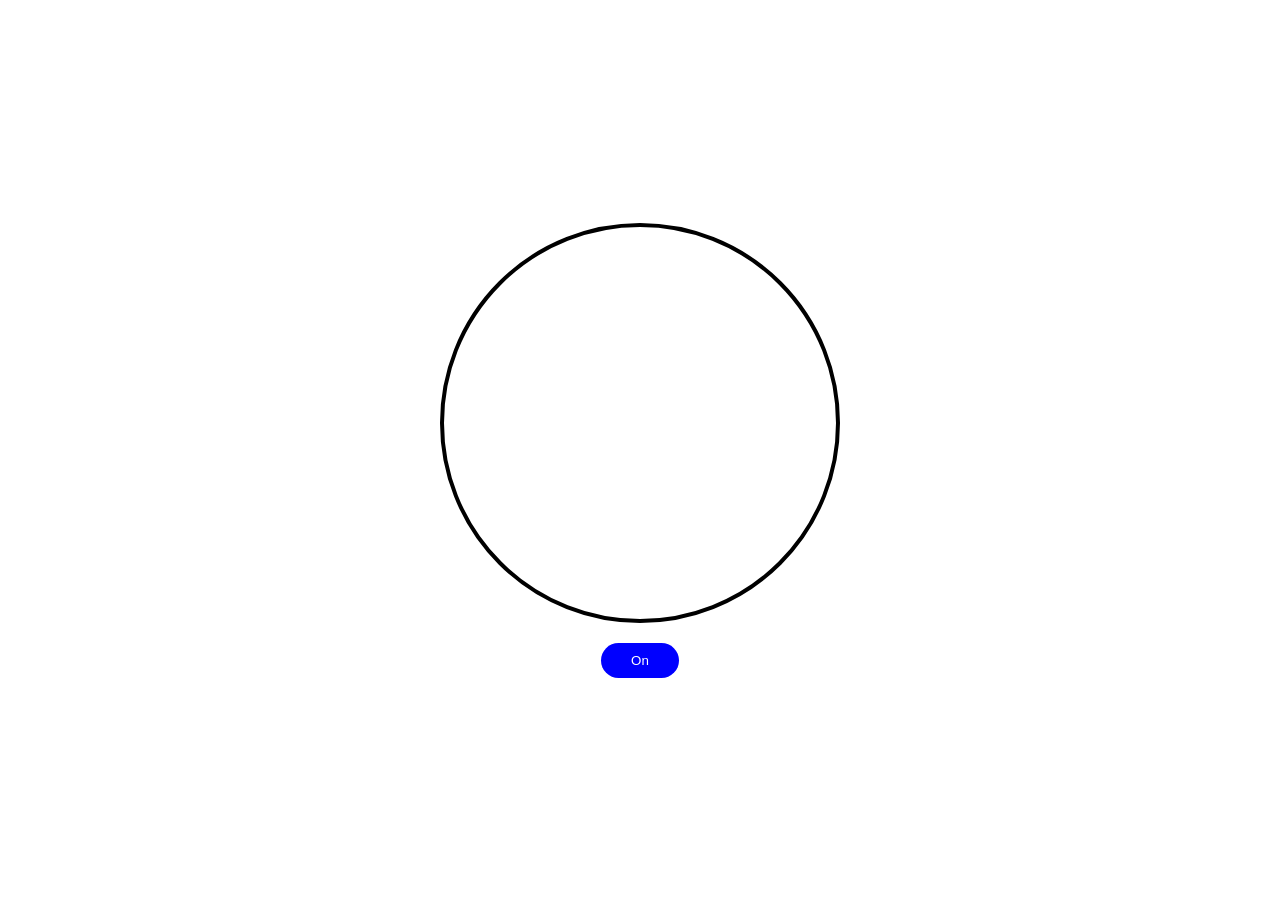
==== index.html @ 10331cb6 "DOM manipulation 2" ====
<!DOCTYPE html>
<html lang="en">
<head>
    <meta charset="UTF-8">
    <meta name="viewport" content="width=device-width, initial-scale=1.0">
    <title>Document</title>
    <link rel="stylesheet" href="style.css">
</head>
<body>
    <main>
        <div class="bulb">

        </div>
        <button>On</button>
    </main>
    



    <script src="script.js"></script>
</body>
</html>
---- style.css ----
*{
    margin: 0;
    padding: 0;
    box-sizing: border-box;
}
html, body{
    height: 100%;
    width: 100%;
}
/* main{
    height: 100%;
    width: 100%;
    background-color: #000000; */
    /* display: grid;
    grid-template-rows: 100px calc(100% - 200px) 100px;
    grid-template-columns: 20% 80%; */
    
    
    /* grid-template-columns: 20% 80%;
    grid-template-rows: repeat(2,20%) 60% ; */
    /* grid-template-columns:  20% minmax(10%,30%) 50%;
    grid-template-rows: 50% 50%; */
    /* display: grid;
    grid-template-columns: 20% 80%;
    grid-template-rows: 100px calc(100% - 200px) 100px;
    grid-template-areas: 
    "header header"
    "aside section"
    "footer footer"
    ;
    gap: 20px; }*/
/* .box{
    border: 2px solid #ffffff;
    background-color: pink;
}

header{
    grid-area: header;
    
    background-color: lightblue;
}
aside{
    grid-area: aside;
    background-color: palevioletred;
}
section{
    grid-area: section;
    background-color: palegoldenrod;
}
footer{
    grid-area: footer;
    background-color: rgb(67, 226, 27);
} */
/* main{
    height: 100%;
    width: 100%;
    background-color: black;
    display: grid;
    grid-template-columns: 22% 20% 7% 27% 22%;
    grid-template-rows: 29% 26% 7% 18% 20%;

    grid-template-areas: 
    "left-top top-center1 top-center1 top-center2 right-top"
    "left-top center center center right-top"
    "left-bottom center center center right-top"
    "left-bottom center center center right-bottom"
    "left-bottom bottom-center1 bottom-center2 bottom-center2 right-bottom"
    ;
    gap: 15px;
}
.left-top{
    grid-area:left-top;
    background-color: royalblue;
    border: 2px solid white;
    border-radius: 20px;
}
.left-bottom{
    grid-area:left-bottom;
    background-color:crimson ;
    border: 2px solid white;
    border-radius: 20px;
}
.right-top{
    grid-area:right-top;
    background-color: palevioletred;
    border: 2px solid white;
    border-radius: 20px;
}
.right-bottom{
    grid-area:right-bottom;
    background-color: lightseagreen;
    border: 2px solid white;
    border-radius: 20px;
}
.center{
    grid-area:center;
    background-color: tan;
    border: 2px solid white;
    border-radius: 20px;
}
.top-center1{
    grid-area:top-center1;
    background-color: lavender;
    border: 2px solid white;
    border-radius: 20px;
}
.top-center2{
    grid-area: top-center2;
    background-color: blanchedalmond;
    border: 2px solid white;
    border-radius: 20px;
}
.bottom-center1{
    grid-area: bottom-center1;
    background-color: coral;
    border: 2px solid white;
    border-radius: 20px;
}
.bottom-center2{
    grid-area: bottom-center2;
    background-color: mediumpurple;
    border: 2px solid white;
    border-radius: 20px;
} */

/* .parent{
    background-color: black;
    max-height: 100%;
    width: 100%;
}
.box{
    height: 200px;
    width: 200px;
    background-color: red;
    border: 2px solid white ;
} */

/* h1{
    font-size: 80px;
    display: inline-block;
    background-color: red;

    max-width: 50%;
} */

/* .box{
    height: 200px;
    width: 200px;
    background-color: royalblue;
    position: absolute;
    animation: moving 2s ease-in-out ;

    animation-fill-mode: forwards;
    animation-iteration-count: infinite;
    animation-direction: alternate;
    animation-timing-function: cubic-bezier(0.39, 0.575, 0.565, 1);

}
.box:hover{
    animation-play-state: paused;
    
} */

@keyframes moving {
    0%{
        left: 0;
        right: 0;
        
    }
    50%{
        left: 75px;
        top: 0;
    }
    100%{
        left: 75px;
        top: 50px;
    }
}
/* @media (max-width:300.16px){
    .box{
        background-color: rgb(224, 15, 4);
        height: 100px;
        width: 100px;
        border-radius: 50px;
    }
} */

/* @keyframes animation1 {
    from{
        left: 0%;
        background-color: royalblue;
    }
    to{
        left: 60%;
        background-color: red;
    }
} */
 /* h1{
    color: red;

 }
 h1::after{
    content: "1";
 }
 h1::before{
    content: "hi";
 } */

 /* .box{
    height: 200px;
    width: 200px;
    background-color: royalblue;
 } */
 /* iske upar after ya before lagaoge toh uske andr hi ayega naki uske aage piche */
/* :root{
    --king:red;
    --queen:pink;
} */
main{
    height: 100%;
    width: 100%;
    display: flex;
    flex-direction: column;
    gap: 20px;
    align-items: center;
    justify-content: center;
}

.bulb{
    height: 400px;
    width: 400px;
    border-radius: 50%;
    border: 4px solid rgb(0, 0, 0);
    
}

button{
    padding: 10px 30px;
    color: white;
    background-color: blue;
    border-radius: 20px ;
    border: none;
}
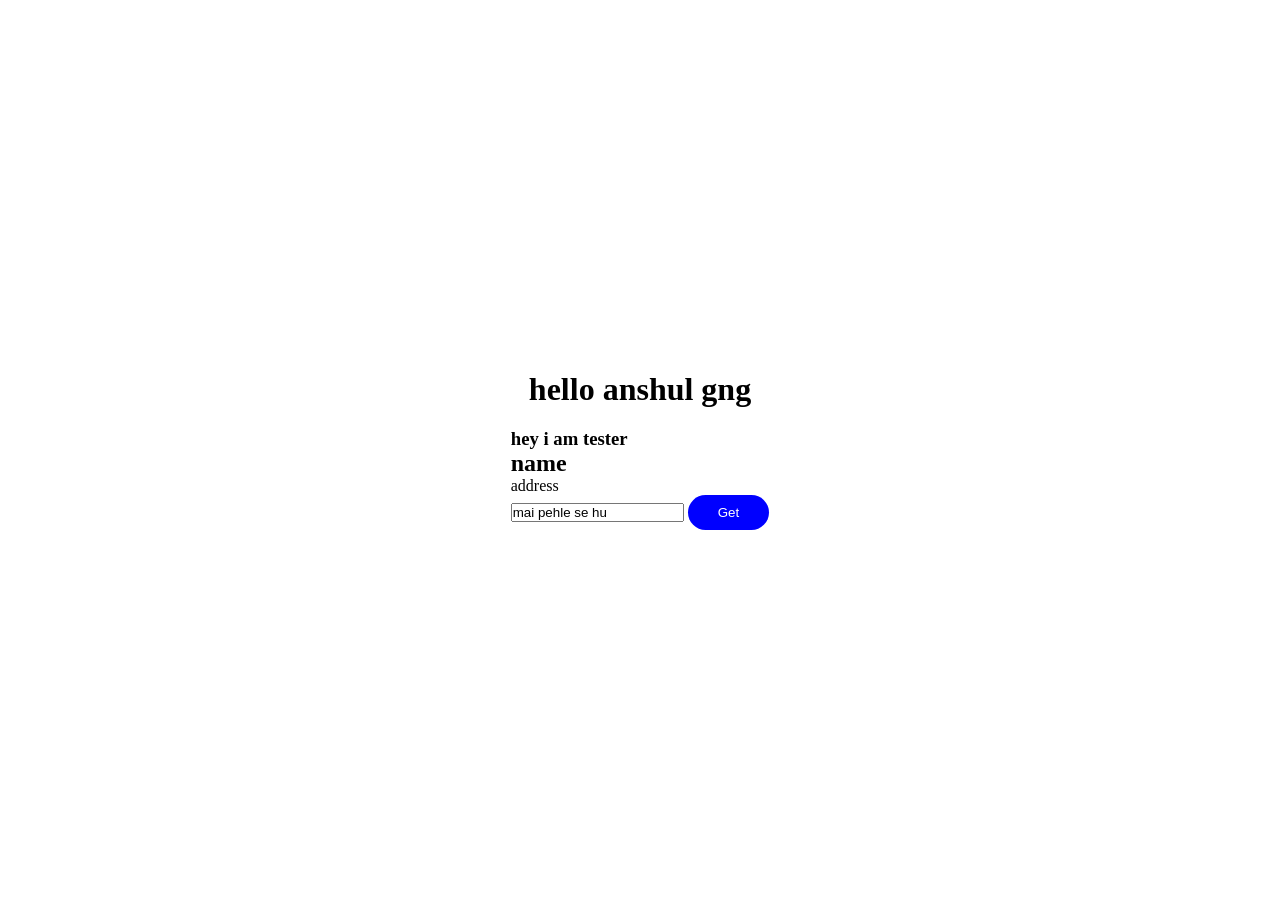
==== commit 4564db20: "DOM Manipulation 3" ====
--- a/index.html
+++ b/index.html
@@ -8,10 +8,23 @@
 </head>
 <body>
     <main>
-        <div class="bulb">
+        <h1>hello anshul gng</h1>
+        <div>
+            <h3 id="id1" class="c1 c2 c3">
+                hey i am tester
+            </h3>
 
+
+            <div id="user_card" data-user-id="123">
+                <h2>name</h2>
+                <p>address</p>
+            </div>
+
+            <div>
+                <input type="text" placeholder="enter something" value="mai pehle se hu">
+                <button>Get</button>
+            </div>
         </div>
-        <button>On</button>
     </main>
     
 
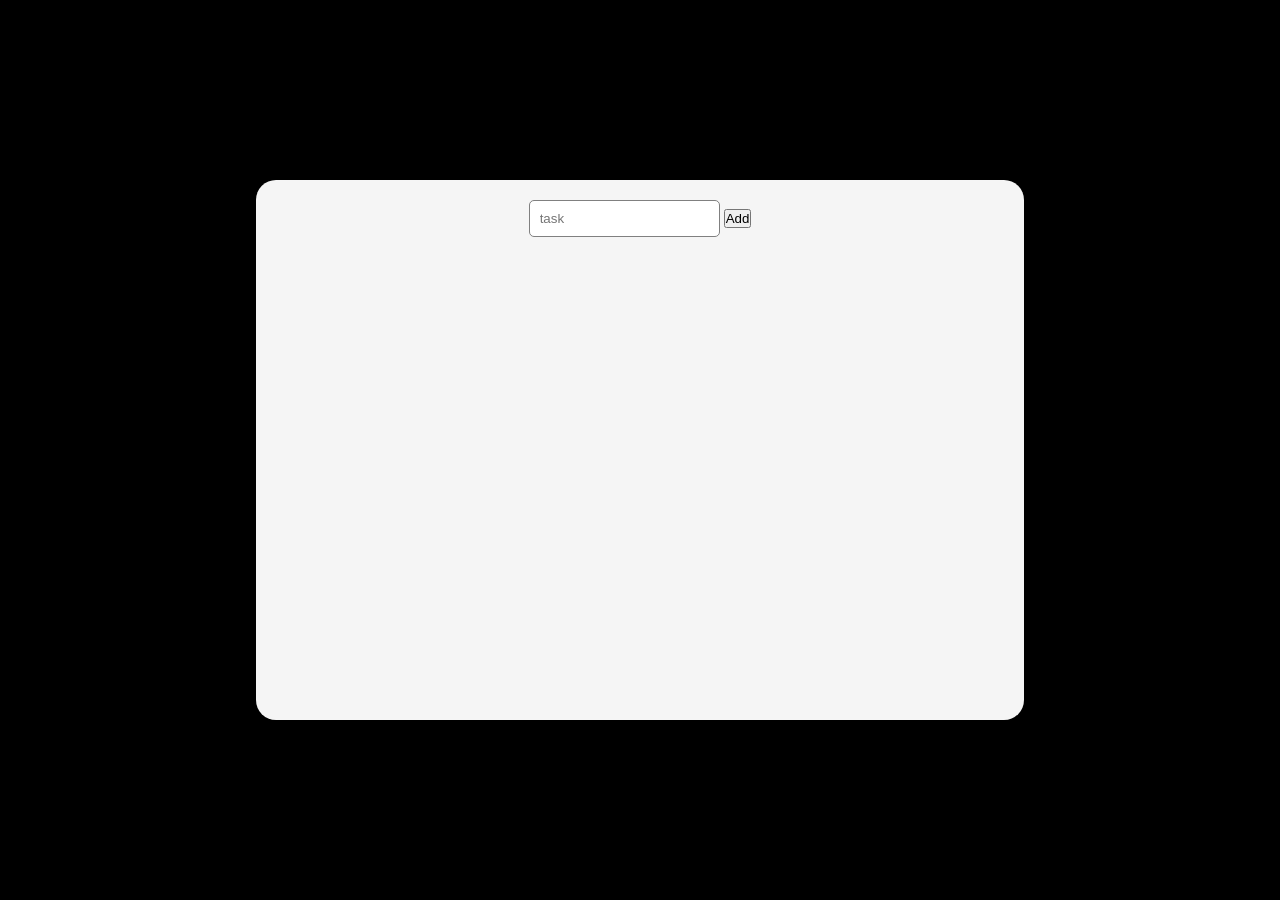
==== commit def1a1ef: "todo list" ====
--- a/index.html
+++ b/index.html
@@ -1,4 +1,4 @@
-<!DOCTYPE html>
+<!-- <!DOCTYPE html>
 <html lang="en">
 <head>
     <meta charset="UTF-8">
@@ -32,4 +32,31 @@
 
     <script src="script.js"></script>
 </body>
+</html> -->
+
+
+<!DOCTYPE html>
+<html lang="en">
+<head>
+    <meta charset="UTF-8">
+    <meta name="viewport" content="width=device-width, initial-scale=1.0">
+    <title>Document</title>
+    <link rel="stylesheet" href="style.css">
+</head>
+<body>
+    <main>
+        <div>
+            <input type="text" placeholder="task">
+            <button id = "add">Add</button>
+        </div>
+
+        <div class="todo-list">
+
+            
+        </div>
+    </main>
+
+
+    <script src="script.js"></script>
+</body>
 </html>
--- a/style.css
+++ b/style.css
@@ -6,6 +6,10 @@
 html, body{
     height: 100%;
     width: 100%;
+    background-color: black;
+    display: flex;
+    justify-content: center;
+    align-items: center;
 }
 /* main{
     height: 100%;
@@ -216,7 +220,7 @@
     --king:red;
     --queen:pink;
 } */
-main{
+/* main{
     height: 100%;
     width: 100%;
     display: flex;
@@ -224,9 +228,9 @@
     gap: 20px;
     align-items: center;
     justify-content: center;
-}
-
-.bulb{
+} */
+
+/* .bulb{
     height: 400px;
     width: 400px;
     border-radius: 50%;
@@ -240,4 +244,67 @@
     background-color: blue;
     border-radius: 20px ;
     border: none;
+} */
+
+main{
+    height: 60%;
+    width: 60%;
+    background-color: whitesmoke;
+    border-radius: 20px;
+    padding: 20px;
+    display: flex;
+    flex-direction: column;
+    align-items: center;
+}
+
+input{
+    padding: 10px 10px;
+    outline: none;
+    border: 1px solid gray;
+    border-radius: 5px;
+}
+#Add{
+    padding: 10px 30px;
+    background-color: blue;
+    color: white;
+    border-radius: 10px;
+    border: none;
+    cursor: pointer;
+}
+
+.todo-list{
+    display: flex;
+    flex-direction: column;
+    gap: 10px;
+    width: 70%;
+}
+.li{
+    display: flex;
+    width: 100%;
+    border: 1px solid white;
+    padding: 10px 15px;
+    border-radius: 10px;
+    background-color: white;
+    justify-content: space-between;
+    align-items: center;
+}
+
+h3{
+    font-size: 24px;
+    font-weight: 300;
+}
+.btn{
+    padding: 5px 25px;
+    border: none;
+    border-radius: 5px;
+
+}
+
+.edit{
+    background-color: yellow;
+    color: white;
+}
+.del{
+    background-color: red;
+    color: white;
 }
--- a/style.css
+++ b/style.css
@@ -6,6 +6,10 @@
 html, body{
     height: 100%;
     width: 100%;
+    background-color: black;
+    display: flex;
+    justify-content: center;
+    align-items: center;
 }
 /* main{
     height: 100%;
@@ -216,7 +220,7 @@
     --king:red;
     --queen:pink;
 } */
-main{
+/* main{
     height: 100%;
     width: 100%;
     display: flex;
@@ -224,9 +228,9 @@
     gap: 20px;
     align-items: center;
     justify-content: center;
-}
-
-.bulb{
+} */
+
+/* .bulb{
     height: 400px;
     width: 400px;
     border-radius: 50%;
@@ -240,4 +244,67 @@
     background-color: blue;
     border-radius: 20px ;
     border: none;
+} */
+
+main{
+    height: 60%;
+    width: 60%;
+    background-color: whitesmoke;
+    border-radius: 20px;
+    padding: 20px;
+    display: flex;
+    flex-direction: column;
+    align-items: center;
+}
+
+input{
+    padding: 10px 10px;
+    outline: none;
+    border: 1px solid gray;
+    border-radius: 5px;
+}
+#Add{
+    padding: 10px 30px;
+    background-color: blue;
+    color: white;
+    border-radius: 10px;
+    border: none;
+    cursor: pointer;
+}
+
+.todo-list{
+    display: flex;
+    flex-direction: column;
+    gap: 10px;
+    width: 70%;
+}
+.li{
+    display: flex;
+    width: 100%;
+    border: 1px solid white;
+    padding: 10px 15px;
+    border-radius: 10px;
+    background-color: white;
+    justify-content: space-between;
+    align-items: center;
+}
+
+h3{
+    font-size: 24px;
+    font-weight: 300;
+}
+.btn{
+    padding: 5px 25px;
+    border: none;
+    border-radius: 5px;
+
+}
+
+.edit{
+    background-color: yellow;
+    color: white;
+}
+.del{
+    background-color: red;
+    color: white;
 }
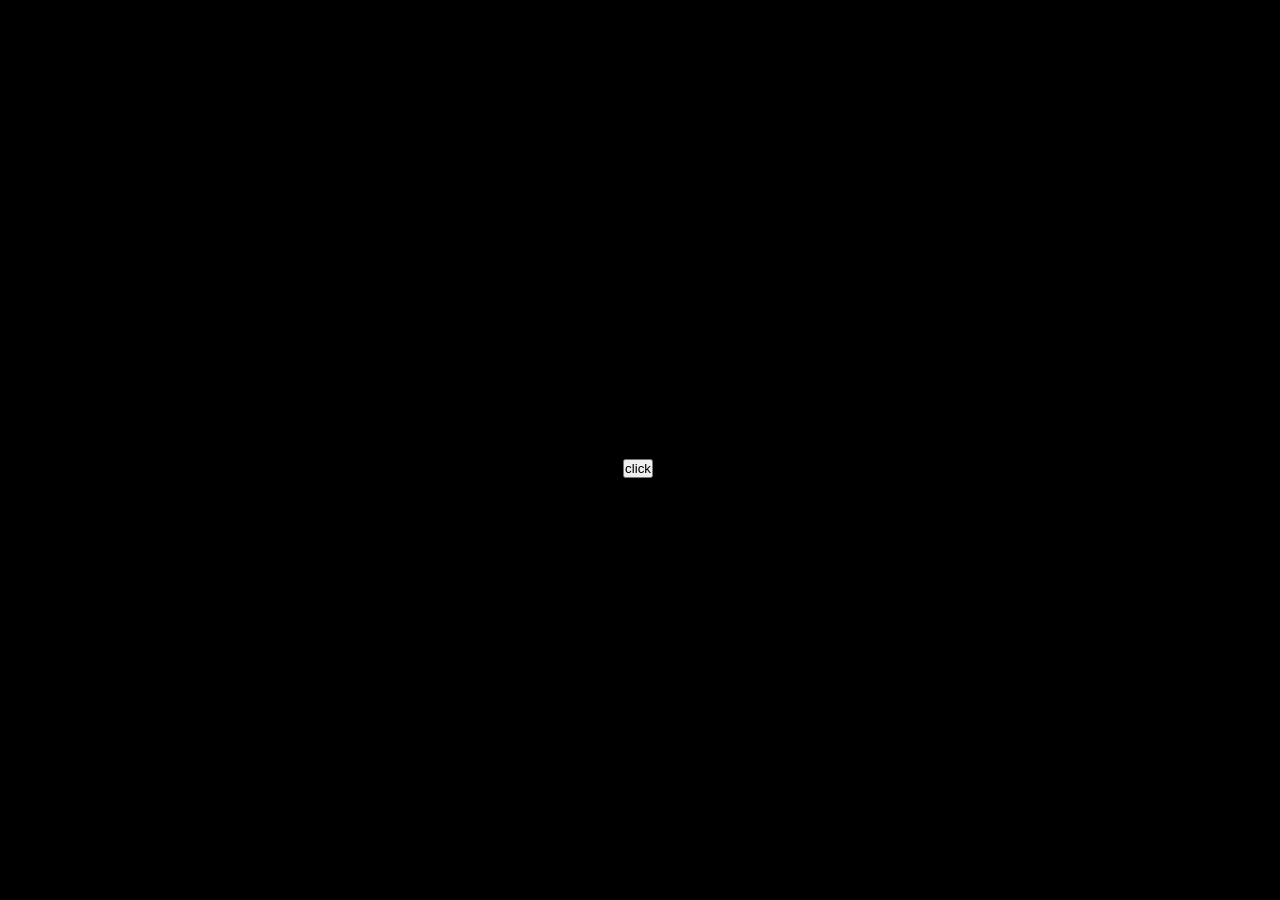
==== commit 5dafceaf: "event capturing" ====
--- a/index.html
+++ b/index.html
@@ -45,14 +45,9 @@
 </head>
 <body>
     <main>
+        <h1>Hi</h1>
         <div>
-            <input type="text" placeholder="task">
-            <button id = "add">Add</button>
-        </div>
-
-        <div class="todo-list">
-
-            
+            <button>click</button>
         </div>
     </main>
 
--- a/style.css
+++ b/style.css
@@ -246,7 +246,7 @@
     border: none;
 } */
 
-main{
+/* main{
     height: 60%;
     width: 60%;
     background-color: whitesmoke;
@@ -307,4 +307,4 @@
 .del{
     background-color: red;
     color: white;
-}+} */
--- a/style.css
+++ b/style.css
@@ -246,7 +246,7 @@
     border: none;
 } */
 
-main{
+/* main{
     height: 60%;
     width: 60%;
     background-color: whitesmoke;
@@ -307,4 +307,4 @@
 .del{
     background-color: red;
     color: white;
-}+} */
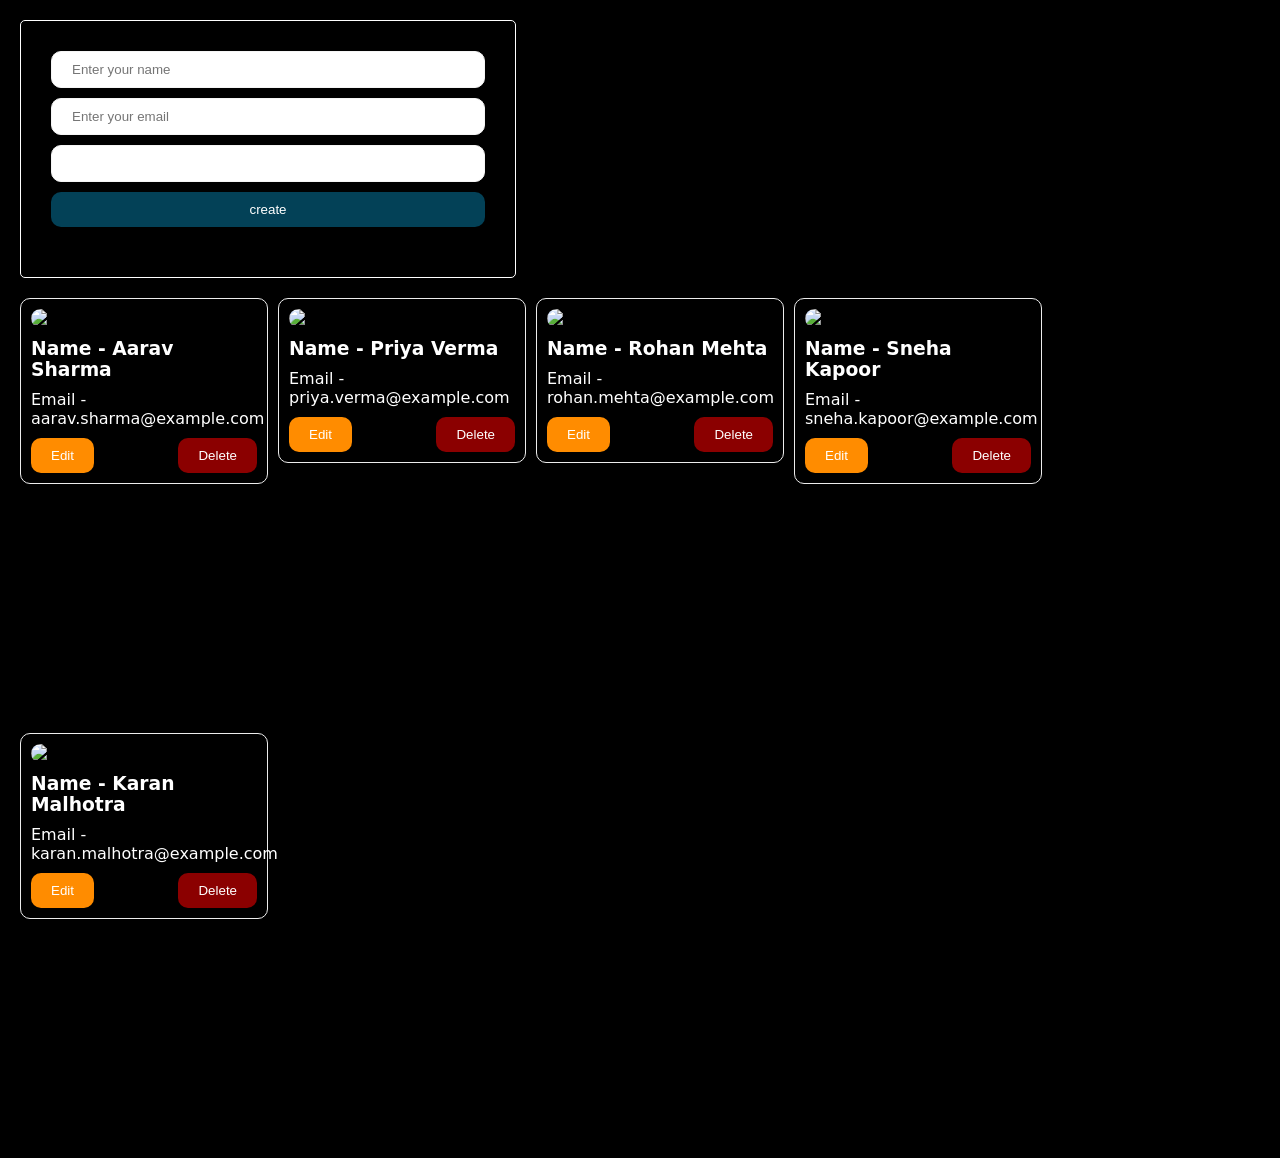
==== commit da64a608: "Implement user form and display user cards in the main section" ====
--- a/index.html
+++ b/index.html
@@ -44,12 +44,15 @@
     <link rel="stylesheet" href="style.css">
 </head>
 <body>
-    <main>
-        <h1>Hi</h1>
-        <div>
-            <button>click</button>
-        </div>
-    </main>
+    <form action="">
+      <input id="name" required type="text" placeholder="Enter your name" />
+      <input id="email" required type="text" placeholder="Enter your email" />
+      <input id="url" type="url" />
+      <button>create</button>
+    </form>
+
+    <div class="users"></div>
+
 
 
     <script src="script.js"></script>
--- a/style.css
+++ b/style.css
@@ -1,4 +1,4 @@
-*{
+/* *{
     margin: 0;
     padding: 0;
     box-sizing: border-box;
@@ -10,7 +10,7 @@
     display: flex;
     justify-content: center;
     align-items: center;
-}
+} */
 /* main{
     height: 100%;
     width: 100%;
@@ -307,4 +307,97 @@
 .del{
     background-color: red;
     color: white;
-} */+} */
+
+* {
+  margin: 0;
+  padding: 0;
+  box-sizing: border-box;
+}
+
+html,
+body {
+  height: 100%;
+  width: 100%;
+  background-color: black;
+  padding: 10px;
+  font-family: system-ui, -apple-system, BlinkMacSystemFont, "Segoe UI", Roboto,
+    Oxygen, Ubuntu, Cantarell, "Open Sans", "Helvetica Neue", sans-serif;
+}
+
+form {
+  padding: 30px;
+  height: 30%;
+  width: 40%;
+  display: flex;
+  flex-direction: column;
+  border-radius: 5px;
+  border: 1px solid white;
+  gap: 10px;
+}
+
+input {
+  padding: 10px 20px;
+  border-radius: 10px;
+  border: 1px solid whitesmoke;
+  outline: none;
+}
+
+button {
+  padding: 10px 20px;
+  background-color: rgb(3, 65, 87);
+  color: white;
+  border-radius: 10px;
+  border: none;
+}
+
+.users {
+  margin-top: 20px;
+  height: 100%;
+  display: flex;
+  gap: 10px;
+  flex-wrap: wrap;
+}
+
+.user_card {
+  height: fit-content;
+  padding: 10px;
+  width: 20%;
+  border-radius: 10px;
+  border: 1px solid rgb(236, 236, 236);
+}
+
+.img_box {
+  height: 70%;
+  width: 100%;
+  margin-bottom: 10px;
+}
+
+.img_box img {
+  height: 100%;
+  width: 100%;
+  object-fit: cover;
+  border-radius: 10px;
+}
+
+.text {
+  color: white;
+  margin-bottom: 10px;
+}
+
+h3 {
+  margin-bottom: 10px;
+}
+
+.actions {
+  display: flex;
+  justify-content: space-between;
+}
+
+#edit {
+  background-color: darkorange;
+}
+
+#del {
+  background-color: darkred;
+}
--- a/style.css
+++ b/style.css
@@ -1,4 +1,4 @@
-*{
+/* *{
     margin: 0;
     padding: 0;
     box-sizing: border-box;
@@ -10,7 +10,7 @@
     display: flex;
     justify-content: center;
     align-items: center;
-}
+} */
 /* main{
     height: 100%;
     width: 100%;
@@ -307,4 +307,97 @@
 .del{
     background-color: red;
     color: white;
-} */+} */
+
+* {
+  margin: 0;
+  padding: 0;
+  box-sizing: border-box;
+}
+
+html,
+body {
+  height: 100%;
+  width: 100%;
+  background-color: black;
+  padding: 10px;
+  font-family: system-ui, -apple-system, BlinkMacSystemFont, "Segoe UI", Roboto,
+    Oxygen, Ubuntu, Cantarell, "Open Sans", "Helvetica Neue", sans-serif;
+}
+
+form {
+  padding: 30px;
+  height: 30%;
+  width: 40%;
+  display: flex;
+  flex-direction: column;
+  border-radius: 5px;
+  border: 1px solid white;
+  gap: 10px;
+}
+
+input {
+  padding: 10px 20px;
+  border-radius: 10px;
+  border: 1px solid whitesmoke;
+  outline: none;
+}
+
+button {
+  padding: 10px 20px;
+  background-color: rgb(3, 65, 87);
+  color: white;
+  border-radius: 10px;
+  border: none;
+}
+
+.users {
+  margin-top: 20px;
+  height: 100%;
+  display: flex;
+  gap: 10px;
+  flex-wrap: wrap;
+}
+
+.user_card {
+  height: fit-content;
+  padding: 10px;
+  width: 20%;
+  border-radius: 10px;
+  border: 1px solid rgb(236, 236, 236);
+}
+
+.img_box {
+  height: 70%;
+  width: 100%;
+  margin-bottom: 10px;
+}
+
+.img_box img {
+  height: 100%;
+  width: 100%;
+  object-fit: cover;
+  border-radius: 10px;
+}
+
+.text {
+  color: white;
+  margin-bottom: 10px;
+}
+
+h3 {
+  margin-bottom: 10px;
+}
+
+.actions {
+  display: flex;
+  justify-content: space-between;
+}
+
+#edit {
+  background-color: darkorange;
+}
+
+#del {
+  background-color: darkred;
+}
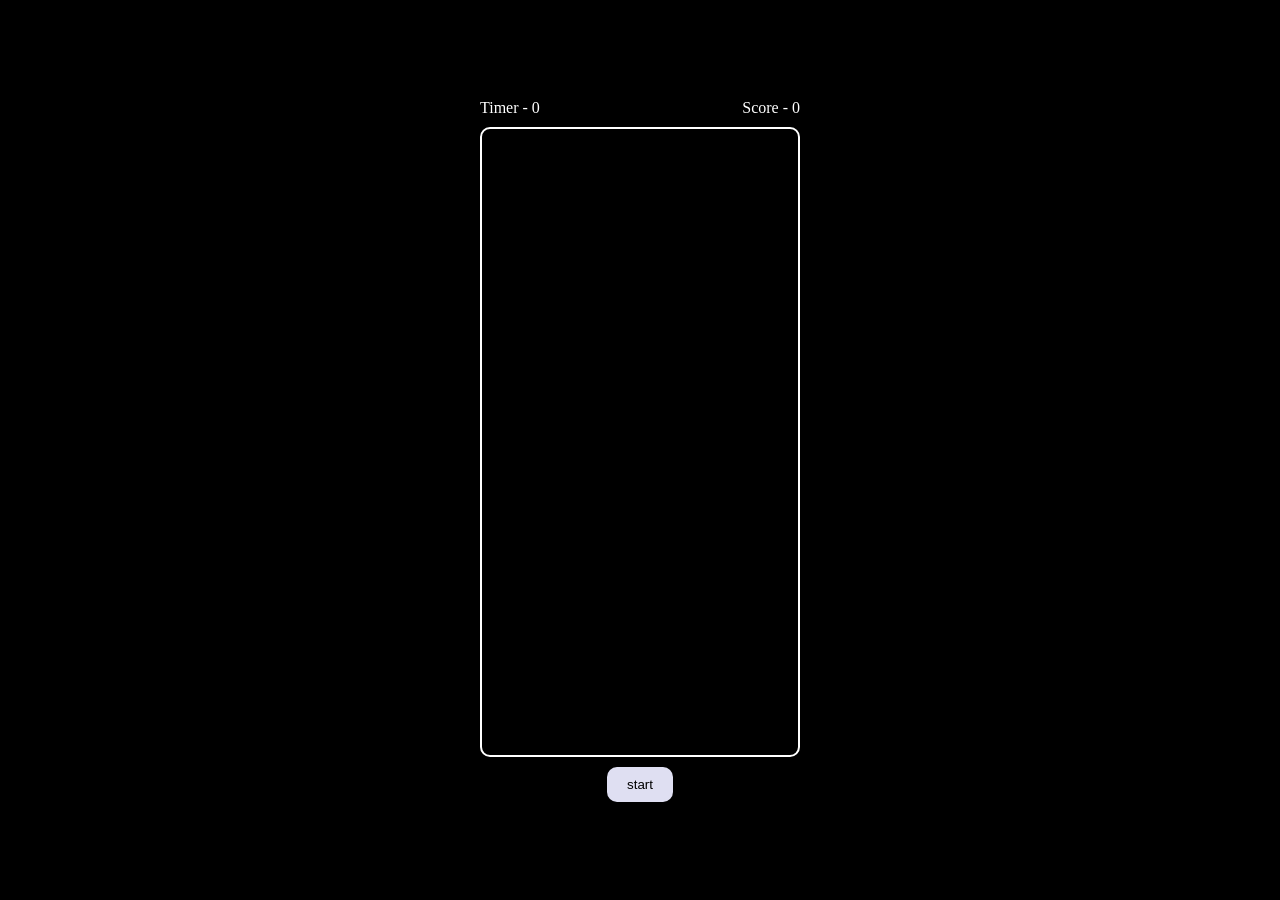
==== commit 4fc4ba55: "Score Game" ====
--- a/index.html
+++ b/index.html
@@ -35,7 +35,7 @@
 </html> -->
 
 
-<!DOCTYPE html>
+<!-- <!DOCTYPE html>
 <html lang="en">
 <head>
     <meta charset="UTF-8">
@@ -57,4 +57,41 @@
 
     <script src="script.js"></script>
 </body>
+</html> -->
+
+<!DOCTYPE html>
+<html lang="en">
+<head>
+    <meta charset="UTF-8">
+    <meta name="viewport" content="width=device-width, initial-scale=1.0">
+    <title>Document</title>
+    <link rel="stylesheet" href="style.css">
+</head>
+<body>
+    <div id="top">
+        <p>Timer - <span id="timer">0</span></p>
+        <p>Score - <span id="score">0</span></p>
+    </div>
+    <main>
+        <!-- <button>1</button>
+        <button>2</button>
+        <button>3</button>
+        <button>4</button>
+        <button>5</button>
+        <button>6</button>
+        <button>7</button>
+        <button>8</button>
+        <button>9</button>
+        <button>10</button> -->
+
+
+       
+    </main>
+    <button>start</button>
+
+    <div id="overlay">
+        <h1>game over</h1>
+    </div>
+    <script src="script.js"></script>
+</body>
 </html>
--- a/style.css
+++ b/style.css
@@ -309,7 +309,7 @@
     color: white;
 } */
 
-* {
+/* * {
   margin: 0;
   padding: 0;
   box-sizing: border-box;
@@ -400,4 +400,65 @@
 
 #del {
   background-color: darkred;
+} */
+
+* {
+  margin: 0;
+  padding: 0;
+  box-sizing: border-box;
+}
+html, body {
+height: 100%;
+width: 100%;
+background-color: black;
+display: flex;
+justify-content: center;
+align-items: center;
+flex-direction: column;
+gap: 10px;
+}   
+
+main{
+    height: 70%;
+    width: 25%;
+    border: 2px solid white;
+    border-radius: 10px;
+    padding: 10px;
+    position: relative;
+}
+button{
+    background-color: rgb(223, 223, 242);
+    color: black;
+    border-radius: 10px;
+    padding: 10px 20px;
+    border: none;
+    
+}
+.box{
+    height: 10%;
+    width: 15%;
+    border-radius: 10px;
+    background-color: rgb(228, 11, 47);
+    position: absolute;
+}
+#top{
+    color: white;
+    display: flex;
+    justify-content: space-between;
+    width: 25%;
+}
+
+#overlay{
+    height: 100%;
+    width: 100%;
+    background-color: black;
+    opacity: 0.5; 
+    color: white;
+    font-size: 30px;
+    text-transform: uppercase;
+    position: absolute;
+    
+    justify-content: center;
+    align-items: center;
+    display: none;
 }
--- a/style.css
+++ b/style.css
@@ -309,7 +309,7 @@
     color: white;
 } */
 
-* {
+/* * {
   margin: 0;
   padding: 0;
   box-sizing: border-box;
@@ -400,4 +400,65 @@
 
 #del {
   background-color: darkred;
+} */
+
+* {
+  margin: 0;
+  padding: 0;
+  box-sizing: border-box;
+}
+html, body {
+height: 100%;
+width: 100%;
+background-color: black;
+display: flex;
+justify-content: center;
+align-items: center;
+flex-direction: column;
+gap: 10px;
+}   
+
+main{
+    height: 70%;
+    width: 25%;
+    border: 2px solid white;
+    border-radius: 10px;
+    padding: 10px;
+    position: relative;
+}
+button{
+    background-color: rgb(223, 223, 242);
+    color: black;
+    border-radius: 10px;
+    padding: 10px 20px;
+    border: none;
+    
+}
+.box{
+    height: 10%;
+    width: 15%;
+    border-radius: 10px;
+    background-color: rgb(228, 11, 47);
+    position: absolute;
+}
+#top{
+    color: white;
+    display: flex;
+    justify-content: space-between;
+    width: 25%;
+}
+
+#overlay{
+    height: 100%;
+    width: 100%;
+    background-color: black;
+    opacity: 0.5; 
+    color: white;
+    font-size: 30px;
+    text-transform: uppercase;
+    position: absolute;
+    
+    justify-content: center;
+    align-items: center;
+    display: none;
 }
--- a/style.css
+++ b/style.css
@@ -309,7 +309,7 @@
     color: white;
 } */
 
-* {
+/* * {
   margin: 0;
   padding: 0;
   box-sizing: border-box;
@@ -400,4 +400,65 @@
 
 #del {
   background-color: darkred;
+} */
+
+* {
+  margin: 0;
+  padding: 0;
+  box-sizing: border-box;
+}
+html, body {
+height: 100%;
+width: 100%;
+background-color: black;
+display: flex;
+justify-content: center;
+align-items: center;
+flex-direction: column;
+gap: 10px;
+}   
+
+main{
+    height: 70%;
+    width: 25%;
+    border: 2px solid white;
+    border-radius: 10px;
+    padding: 10px;
+    position: relative;
+}
+button{
+    background-color: rgb(223, 223, 242);
+    color: black;
+    border-radius: 10px;
+    padding: 10px 20px;
+    border: none;
+    
+}
+.box{
+    height: 10%;
+    width: 15%;
+    border-radius: 10px;
+    background-color: rgb(228, 11, 47);
+    position: absolute;
+}
+#top{
+    color: white;
+    display: flex;
+    justify-content: space-between;
+    width: 25%;
+}
+
+#overlay{
+    height: 100%;
+    width: 100%;
+    background-color: black;
+    opacity: 0.5; 
+    color: white;
+    font-size: 30px;
+    text-transform: uppercase;
+    position: absolute;
+    
+    justify-content: center;
+    align-items: center;
+    display: none;
 }
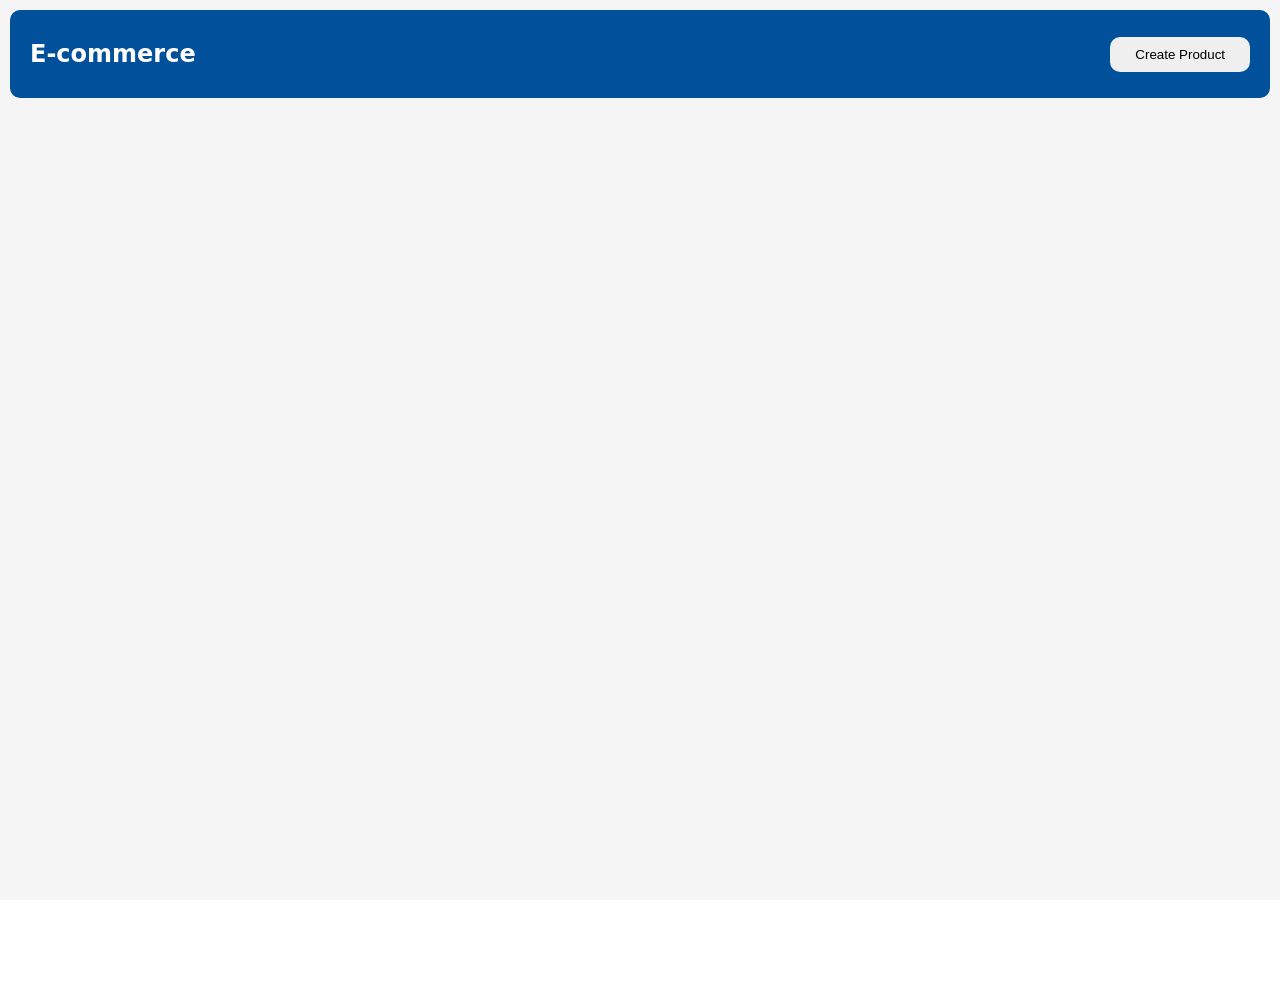
==== commit 8e145fa6: "Ecom" ====
--- a/index.html
+++ b/index.html
@@ -59,7 +59,7 @@
 </body>
 </html> -->
 
-<!DOCTYPE html>
+<!-- <!DOCTYPE html>
 <html lang="en">
 <head>
     <meta charset="UTF-8">
@@ -86,7 +86,7 @@
 
 
        
-    </main>
+    <!-- </main>
     <button>start</button>
 
     <div id="overlay">
@@ -94,4 +94,58 @@
     </div>
     <script src="script.js"></script>
 </body>
+</html> --> 
+
+<!DOCTYPE html>
+<html lang="en">
+<head>
+    <meta charset="UTF-8">
+    <meta name="viewport" content="width=device-width, initial-scale=1.0">
+    <title>Document</title>
+    <link rel="stylesheet" href="style.css">
+</head>
+<body>
+    <main>
+        <nav>
+            <h1>E-commerce</h1>
+            <button id="create">Create Product</button>
+        </nav>
+        <div class="products">
+            <!-- <div class="product-card">
+                <div class="img">
+                    <img src="https://imgs.search.brave.com/O8uQ4uYZNel09SRcYjfdveJRjhOL0h-6cIlnocIZ4EI/rs:fit:500:0:1:0/g:ce/aHR0cHM6Ly90My5m/dGNkbi5uZXQvanBn/LzAyLzA5LzgyLzI2/LzM2MF9GXzIwOTgy/MjY0NF9idFFWM1A2/dFM3WGN5eVNSS2JF/WVlSemJKTVlNZldp/Ni5qcGc" alt="">
+                </div>
+                
+
+                <div class="text">
+                <h2>Product Name</h2>
+                <p>price</p>
+                <p>description</p>
+                </div>
+                <div class="btns">
+                <button id="update">Update</button>
+                <button id="delete">Delete</button>
+                </div>
+            </div> -->
+        </div>
+
+
+
+        <div class="form">
+            <h1 class="close">X</h1>
+            <form >
+                <h1>Create Product</h1>
+                <input type="text" placeholder="Enter Product Name" id="name">
+                <input type="text" placeholder="Enter Product Description" id="description">
+                <input type="number" placeholder="Enter Product Price" id="price">
+                <input type="url" placeholder="Enter Product Image URL" id="image">
+                <button>Create</button>
+            </form>
+        </div>
+    </main>
+
+    
+
+    <script src="script.js"></script>
+</body>
 </html>
--- a/style.css
+++ b/style.css
@@ -402,7 +402,7 @@
   background-color: darkred;
 } */
 
-* {
+/* * {
   margin: 0;
   padding: 0;
   box-sizing: border-box;
@@ -461,4 +461,133 @@
     justify-content: center;
     align-items: center;
     display: none;
+} */
+
+* {
+  margin: 0;
+  padding: 0;
+  box-sizing: border-box;
+}
+html, body {
+  height: 100%;
+  width: 100%;
+  
+}
+main{
+  height: 100%;
+  width: 100%;
+  background-color: whitesmoke;
+  padding: 10px;
+  font-family: system-ui, -apple-system, BlinkMacSystemFont, "Segoe UI", Roboto,
+    Oxygen, Ubuntu, Cantarell, "Open Sans", "Helvetica Neue", sans-serif;
+}
+nav{
+    padding: 20px;
+    height: 10%;
+    width: 100%;
+    display: flex;
+    justify-content: space-between;
+    align-items: center;
+    background-color: rgb(0, 80, 155);
+    color: white;
+    border-radius: 10px;
+    margin-bottom: 10px;
+}
+
+button{
+    padding: 10px 25px;
+    border-radius: 10px;
+    border: none;
+    cursor: pointer;
+}
+.products{
+    display: flex;
+    height: 100%;
+    width: 100%;
+    gap: 10px;
+    flex-wrap: wrap;
+}
+.product-card{
+    height: fit-content;
+    width: 25%;
+    border-radius: 10px;
+    border: 1px solid gray;
+    padding: 10px;
+    background-color: white;
+    box-shadow: 3px 0px 10px gray;
+    display: flex;
+    flex-direction: column;
+    gap: 10px;
+}
+.img{
+    height: 65%;
+    width: 100%;
+}
+.img img{
+    height: 100%;
+    width: 100%;
+    object-fit: cover;
+    border-radius: 10px;
+}
+.text{
+    display: flex;
+    flex-direction: column;
+    gap: 5px;
+}
+
+.btns{
+    display: flex;
+    justify-content: space-between;
+    width: 100%;
+}
+
+
+#update{
+    background-color: darkorange;
+    color: white;
+}
+#delete{
+    background-color: darkred;
+    color: white;
+}
+
+.form{
+    height:100%;
+    width: 100%;
+    background-color: rgb(0,0,0,0.455);
+    position: absolute;
+    top: 0;
+    left: 0;
+    display: none;
+    justify-content: center;
+    align-items: center;
+    flex-direction: column;
+}
+
+form{
+    width: 50%;
+    display: flex;
+    flex-direction: column;
+    gap: 10px;
+    background-color: white;
+    padding: 20px;
+    border-radius: 10px;
+    
+
+}
+
+input{
+    padding: 10px 20px;
+    border-radius: 10px;
+    border: 1px solid gray;
+    outline: none;
+}
+
+.form .close{
+    display: flex;
+    width: 50%;
+    color: white;
+    font-size: 40px;
+    justify-content: flex-end;
+    cursor: pointer;
 }
--- a/style.css
+++ b/style.css
@@ -402,7 +402,7 @@
   background-color: darkred;
 } */
 
-* {
+/* * {
   margin: 0;
   padding: 0;
   box-sizing: border-box;
@@ -461,4 +461,133 @@
     justify-content: center;
     align-items: center;
     display: none;
+} */
+
+* {
+  margin: 0;
+  padding: 0;
+  box-sizing: border-box;
+}
+html, body {
+  height: 100%;
+  width: 100%;
+  
+}
+main{
+  height: 100%;
+  width: 100%;
+  background-color: whitesmoke;
+  padding: 10px;
+  font-family: system-ui, -apple-system, BlinkMacSystemFont, "Segoe UI", Roboto,
+    Oxygen, Ubuntu, Cantarell, "Open Sans", "Helvetica Neue", sans-serif;
+}
+nav{
+    padding: 20px;
+    height: 10%;
+    width: 100%;
+    display: flex;
+    justify-content: space-between;
+    align-items: center;
+    background-color: rgb(0, 80, 155);
+    color: white;
+    border-radius: 10px;
+    margin-bottom: 10px;
+}
+
+button{
+    padding: 10px 25px;
+    border-radius: 10px;
+    border: none;
+    cursor: pointer;
+}
+.products{
+    display: flex;
+    height: 100%;
+    width: 100%;
+    gap: 10px;
+    flex-wrap: wrap;
+}
+.product-card{
+    height: fit-content;
+    width: 25%;
+    border-radius: 10px;
+    border: 1px solid gray;
+    padding: 10px;
+    background-color: white;
+    box-shadow: 3px 0px 10px gray;
+    display: flex;
+    flex-direction: column;
+    gap: 10px;
+}
+.img{
+    height: 65%;
+    width: 100%;
+}
+.img img{
+    height: 100%;
+    width: 100%;
+    object-fit: cover;
+    border-radius: 10px;
+}
+.text{
+    display: flex;
+    flex-direction: column;
+    gap: 5px;
+}
+
+.btns{
+    display: flex;
+    justify-content: space-between;
+    width: 100%;
+}
+
+
+#update{
+    background-color: darkorange;
+    color: white;
+}
+#delete{
+    background-color: darkred;
+    color: white;
+}
+
+.form{
+    height:100%;
+    width: 100%;
+    background-color: rgb(0,0,0,0.455);
+    position: absolute;
+    top: 0;
+    left: 0;
+    display: none;
+    justify-content: center;
+    align-items: center;
+    flex-direction: column;
+}
+
+form{
+    width: 50%;
+    display: flex;
+    flex-direction: column;
+    gap: 10px;
+    background-color: white;
+    padding: 20px;
+    border-radius: 10px;
+    
+
+}
+
+input{
+    padding: 10px 20px;
+    border-radius: 10px;
+    border: 1px solid gray;
+    outline: none;
+}
+
+.form .close{
+    display: flex;
+    width: 50%;
+    color: white;
+    font-size: 40px;
+    justify-content: flex-end;
+    cursor: pointer;
 }
--- a/style.css
+++ b/style.css
@@ -402,7 +402,7 @@
   background-color: darkred;
 } */
 
-* {
+/* * {
   margin: 0;
   padding: 0;
   box-sizing: border-box;
@@ -461,4 +461,133 @@
     justify-content: center;
     align-items: center;
     display: none;
+} */
+
+* {
+  margin: 0;
+  padding: 0;
+  box-sizing: border-box;
+}
+html, body {
+  height: 100%;
+  width: 100%;
+  
+}
+main{
+  height: 100%;
+  width: 100%;
+  background-color: whitesmoke;
+  padding: 10px;
+  font-family: system-ui, -apple-system, BlinkMacSystemFont, "Segoe UI", Roboto,
+    Oxygen, Ubuntu, Cantarell, "Open Sans", "Helvetica Neue", sans-serif;
+}
+nav{
+    padding: 20px;
+    height: 10%;
+    width: 100%;
+    display: flex;
+    justify-content: space-between;
+    align-items: center;
+    background-color: rgb(0, 80, 155);
+    color: white;
+    border-radius: 10px;
+    margin-bottom: 10px;
+}
+
+button{
+    padding: 10px 25px;
+    border-radius: 10px;
+    border: none;
+    cursor: pointer;
+}
+.products{
+    display: flex;
+    height: 100%;
+    width: 100%;
+    gap: 10px;
+    flex-wrap: wrap;
+}
+.product-card{
+    height: fit-content;
+    width: 25%;
+    border-radius: 10px;
+    border: 1px solid gray;
+    padding: 10px;
+    background-color: white;
+    box-shadow: 3px 0px 10px gray;
+    display: flex;
+    flex-direction: column;
+    gap: 10px;
+}
+.img{
+    height: 65%;
+    width: 100%;
+}
+.img img{
+    height: 100%;
+    width: 100%;
+    object-fit: cover;
+    border-radius: 10px;
+}
+.text{
+    display: flex;
+    flex-direction: column;
+    gap: 5px;
+}
+
+.btns{
+    display: flex;
+    justify-content: space-between;
+    width: 100%;
+}
+
+
+#update{
+    background-color: darkorange;
+    color: white;
+}
+#delete{
+    background-color: darkred;
+    color: white;
+}
+
+.form{
+    height:100%;
+    width: 100%;
+    background-color: rgb(0,0,0,0.455);
+    position: absolute;
+    top: 0;
+    left: 0;
+    display: none;
+    justify-content: center;
+    align-items: center;
+    flex-direction: column;
+}
+
+form{
+    width: 50%;
+    display: flex;
+    flex-direction: column;
+    gap: 10px;
+    background-color: white;
+    padding: 20px;
+    border-radius: 10px;
+    
+
+}
+
+input{
+    padding: 10px 20px;
+    border-radius: 10px;
+    border: 1px solid gray;
+    outline: none;
+}
+
+.form .close{
+    display: flex;
+    width: 50%;
+    color: white;
+    font-size: 40px;
+    justify-content: flex-end;
+    cursor: pointer;
 }
--- a/style.css
+++ b/style.css
@@ -402,7 +402,7 @@
   background-color: darkred;
 } */
 
-* {
+/* * {
   margin: 0;
   padding: 0;
   box-sizing: border-box;
@@ -461,4 +461,133 @@
     justify-content: center;
     align-items: center;
     display: none;
+} */
+
+* {
+  margin: 0;
+  padding: 0;
+  box-sizing: border-box;
+}
+html, body {
+  height: 100%;
+  width: 100%;
+  
+}
+main{
+  height: 100%;
+  width: 100%;
+  background-color: whitesmoke;
+  padding: 10px;
+  font-family: system-ui, -apple-system, BlinkMacSystemFont, "Segoe UI", Roboto,
+    Oxygen, Ubuntu, Cantarell, "Open Sans", "Helvetica Neue", sans-serif;
+}
+nav{
+    padding: 20px;
+    height: 10%;
+    width: 100%;
+    display: flex;
+    justify-content: space-between;
+    align-items: center;
+    background-color: rgb(0, 80, 155);
+    color: white;
+    border-radius: 10px;
+    margin-bottom: 10px;
+}
+
+button{
+    padding: 10px 25px;
+    border-radius: 10px;
+    border: none;
+    cursor: pointer;
+}
+.products{
+    display: flex;
+    height: 100%;
+    width: 100%;
+    gap: 10px;
+    flex-wrap: wrap;
+}
+.product-card{
+    height: fit-content;
+    width: 25%;
+    border-radius: 10px;
+    border: 1px solid gray;
+    padding: 10px;
+    background-color: white;
+    box-shadow: 3px 0px 10px gray;
+    display: flex;
+    flex-direction: column;
+    gap: 10px;
+}
+.img{
+    height: 65%;
+    width: 100%;
+}
+.img img{
+    height: 100%;
+    width: 100%;
+    object-fit: cover;
+    border-radius: 10px;
+}
+.text{
+    display: flex;
+    flex-direction: column;
+    gap: 5px;
+}
+
+.btns{
+    display: flex;
+    justify-content: space-between;
+    width: 100%;
+}
+
+
+#update{
+    background-color: darkorange;
+    color: white;
+}
+#delete{
+    background-color: darkred;
+    color: white;
+}
+
+.form{
+    height:100%;
+    width: 100%;
+    background-color: rgb(0,0,0,0.455);
+    position: absolute;
+    top: 0;
+    left: 0;
+    display: none;
+    justify-content: center;
+    align-items: center;
+    flex-direction: column;
+}
+
+form{
+    width: 50%;
+    display: flex;
+    flex-direction: column;
+    gap: 10px;
+    background-color: white;
+    padding: 20px;
+    border-radius: 10px;
+    
+
+}
+
+input{
+    padding: 10px 20px;
+    border-radius: 10px;
+    border: 1px solid gray;
+    outline: none;
+}
+
+.form .close{
+    display: flex;
+    width: 50%;
+    color: white;
+    font-size: 40px;
+    justify-content: flex-end;
+    cursor: pointer;
 }
